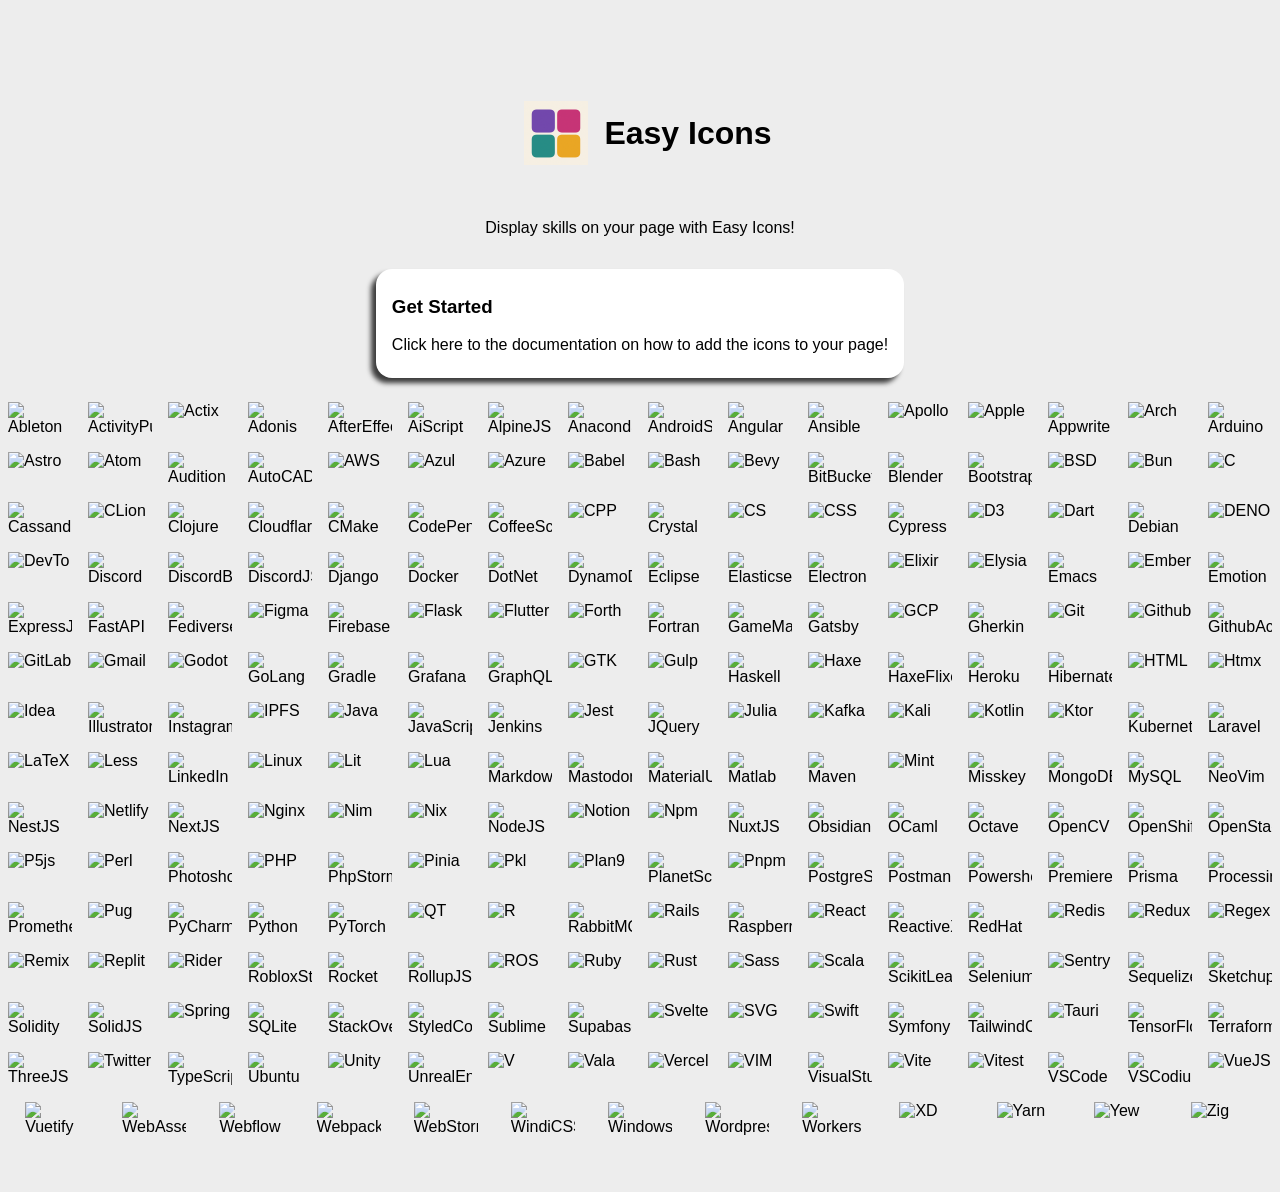
==== index.html @ ecbc7beb "Project update" ====
<!DOCTYPE html>
<html lang="en">
<head>
    <meta charset="UTF-8">
    <title>Easy Icons</title>
    <meta name="viewport" content="width=device-width, initial-scale=1.0">
    <link rel="icon" type="image/x-icon" href="logo.png">
    <link rel="stylesheet" href="style.css">
    <script src="displayIcons.js" defer></script>
</head>
<body>
<main>
    <h1><img src="logo.png" alt="">Easy Icons</h1>
    <p>Display skills on your page with Easy Icons!</p>
    <a href="https://github.com/xikodev/easy-icons">
        <div>
            <h3>Get Started</h3>
            <p>Click here to the documentation on how to add the icons to your page!</p>
        </div>
    </a>
    <section>
    </section>
</main>
</body>
</html>
---- style.css ----
html {
    height: 100vh;
}

body {
    background-color: #ededed;
    margin: 0;
    font-family: Verdana, sans-serif;
    font-size: 1em;
    height: 100%;
    box-sizing: border-box;
    overflow-x: hidden;
    display: flex;
    flex-direction: column;
    align-items: stretch;
}

main {
    margin: 5% 0;
    display: flex;
    flex-direction: column;
    align-items: center;
}

main div {
    background-color: #fff;
    border-radius: 1em;
    width: fit-content;
    padding: 0.5em 1em;
    box-shadow: -5px 5px 5px 0 rgba(0,0,0,0.75);
    margin: 1em;
    transition: all 0.3s
}

main div:hover {
    box-shadow: -10px 10px 5px 0 rgba(0,0,0,0.75);
    margin: 0.5em 1em 1.5em;
}

h1 {
    display: flex;
    align-items: center;
}

a {
    color: #000;
    text-decoration: none;
}

section {
    margin: 0 0 3em;
    display: flex;
    flex-wrap: wrap;
    justify-content: space-evenly;
}

img {
    width: 64px;
    margin: 0.5em;
}
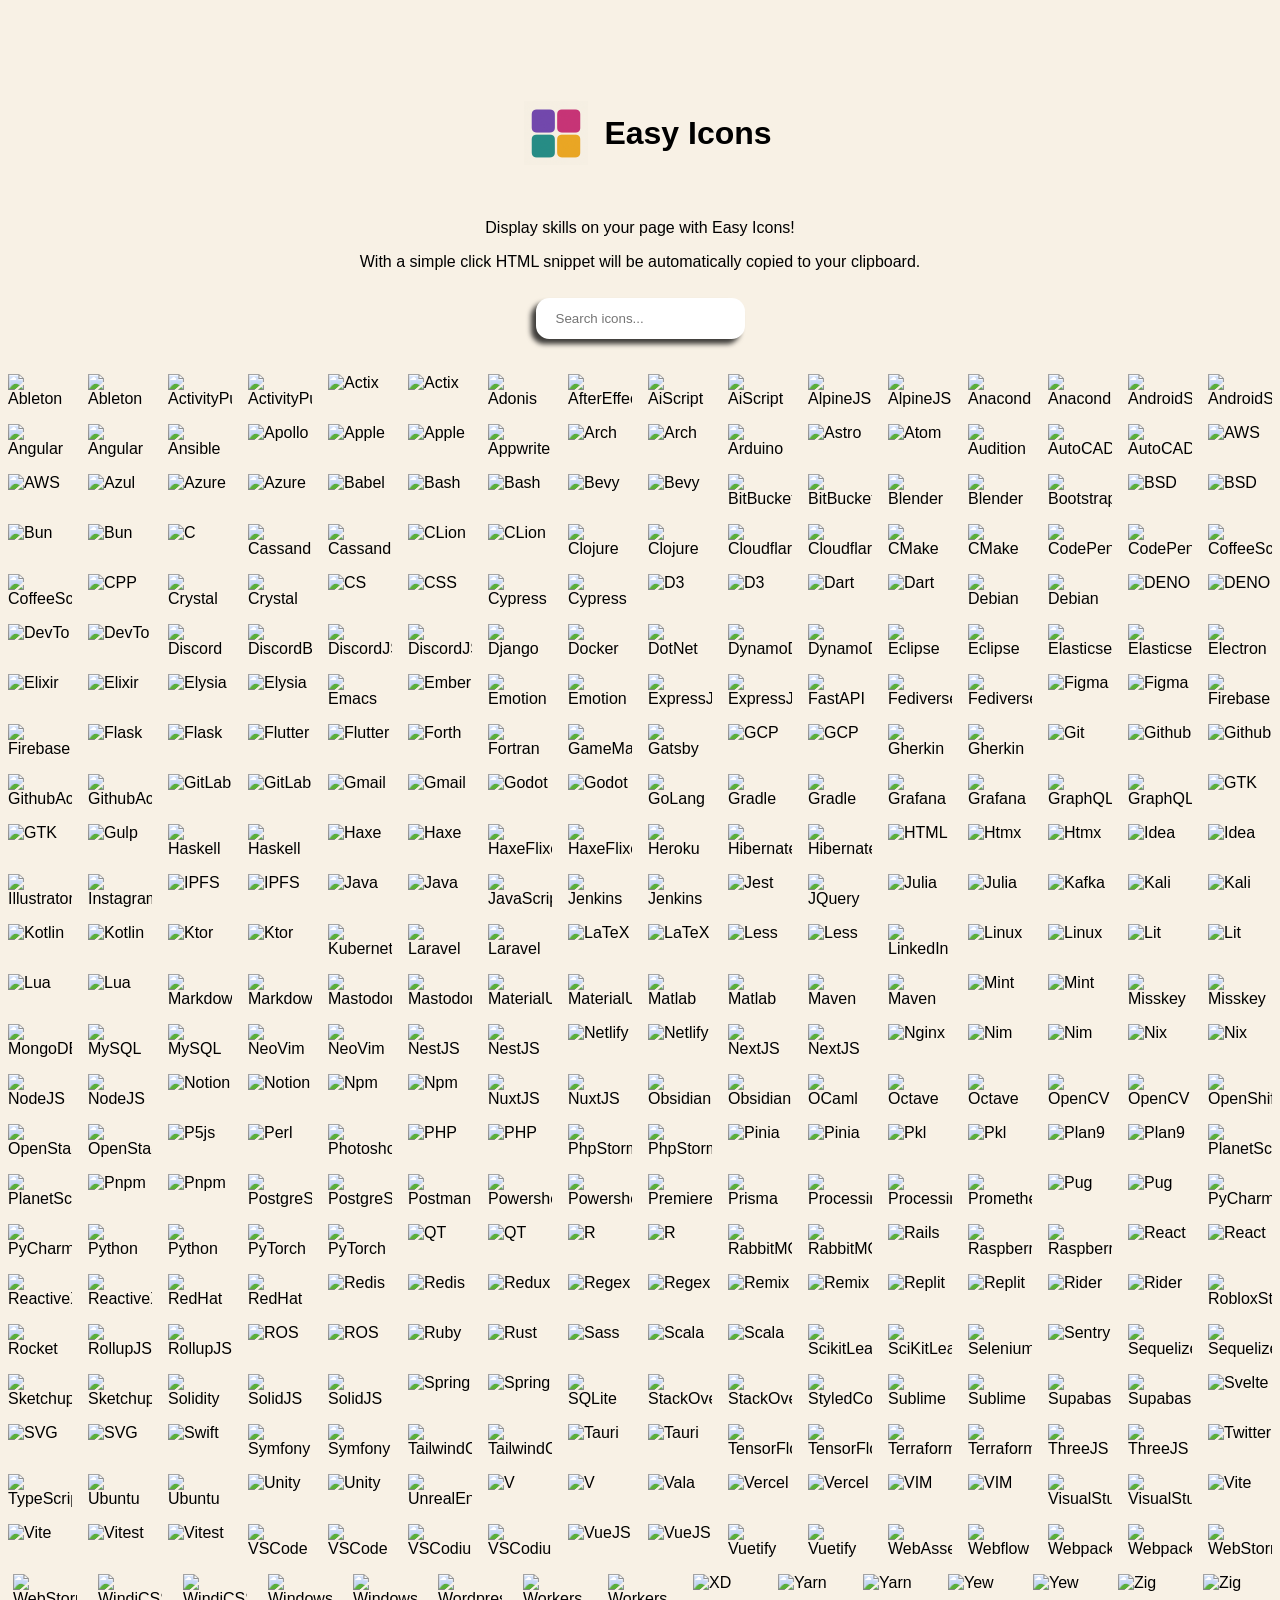
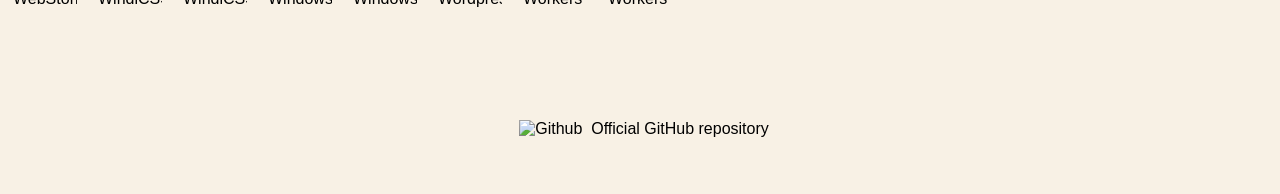
==== commit 9c5e130c: "Project update" ====
--- a/index.html
+++ b/index.html
@@ -11,15 +11,23 @@
 <body>
 <main>
     <h1><img src="logo.png" alt="">Easy Icons</h1>
-    <p>Display skills on your page with Easy Icons!</p>
-    <a href="https://github.com/xikodev/easy-icons">
-        <div>
-            <h3>Get Started</h3>
-            <p>Click here to the documentation on how to add the icons to your page!</p>
-        </div>
-    </a>
+    <p>
+        Display skills on your page with Easy Icons!
+    </p>
+
+    <label for="iconSearch">
+        With a simple click HTML snippet will be automatically copied to your clipboard.
+    </label>
+    <input type="text" id="iconSearch" placeholder="Search icons...">
+
     <section>
     </section>
 </main>
+<footer>
+    <a href="https://github.com/xikodev/easy-icons">
+        <img src="https://easyicons.xyz/icons/Github-Dark.svg" alt="Github" width="48px">
+        Official GitHub repository
+    </a>
+</footer>
 </body>
 </html>
--- a/style.css
+++ b/style.css
@@ -3,7 +3,7 @@
 }
 
 body {
-    background-color: #ededed;
+    background-color: #F8F1E5;
     margin: 0;
     font-family: Verdana, sans-serif;
     font-size: 1em;
@@ -16,25 +16,31 @@
 }
 
 main {
-    margin: 5% 0;
+    margin: 5% 0 0;
     display: flex;
     flex-direction: column;
     align-items: center;
 }
 
-main div {
+input {
     background-color: #fff;
     border-radius: 1em;
-    width: fit-content;
-    padding: 0.5em 1em;
+    border: none;
+    padding: 1em 1.5em;
     box-shadow: -5px 5px 5px 0 rgba(0,0,0,0.75);
-    margin: 1em;
+    margin: 2em;
     transition: all 0.3s
 }
 
-main div:hover {
-    box-shadow: -10px 10px 5px 0 rgba(0,0,0,0.75);
-    margin: 0.5em 1em 1.5em;
+input:hover {
+    padding: 1em 2em;
+}
+
+input:focus {
+    border: none;
+    outline: none;
+    padding: 1.5em 2em;
+    margin: 1.5em 2em;
 }
 
 h1 {
@@ -58,3 +64,18 @@
     width: 64px;
     margin: 0.5em;
 }
+
+footer {
+    width: calc(100% - 6em);
+    padding: 3em;
+    display: flex;
+    justify-content: center;
+    align-items: center;
+    margin-top: auto;
+}
+
+footer a {
+    display: flex;
+    justify-content: center;
+    align-items: center;
+}
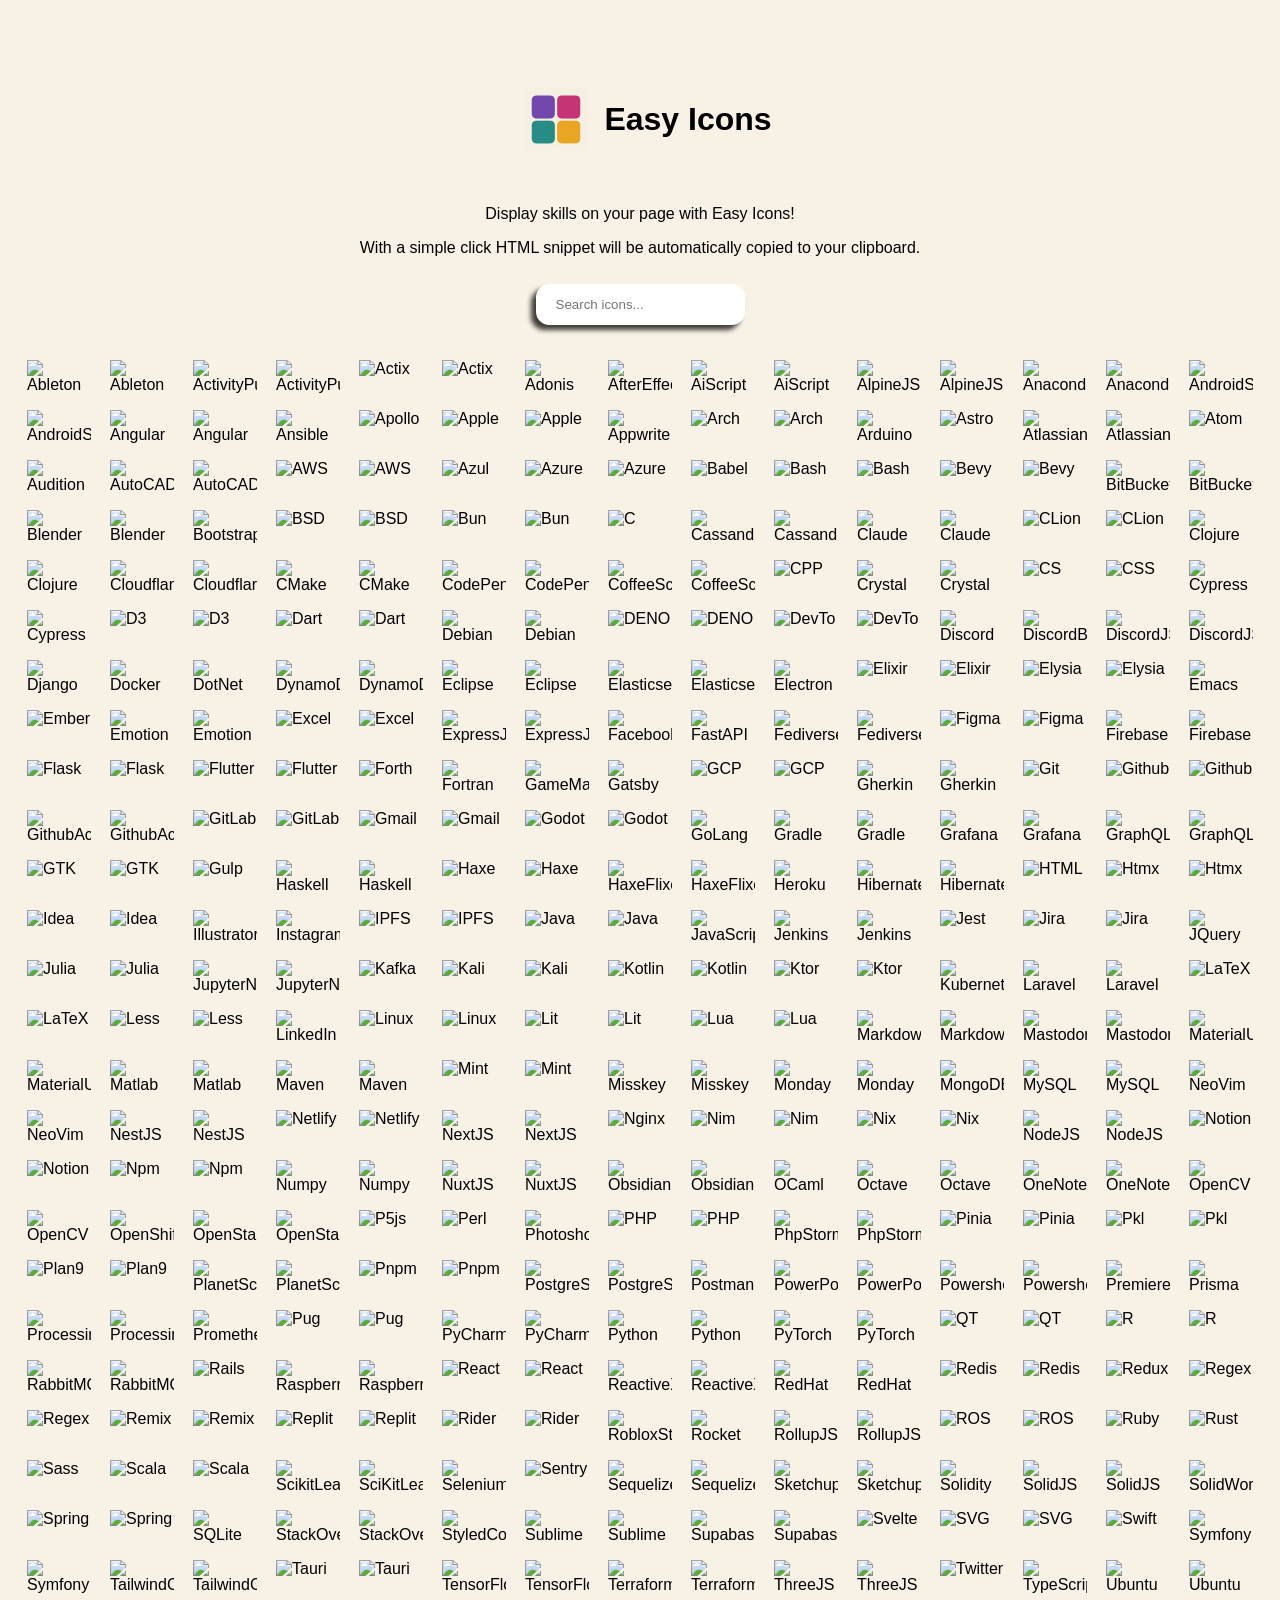
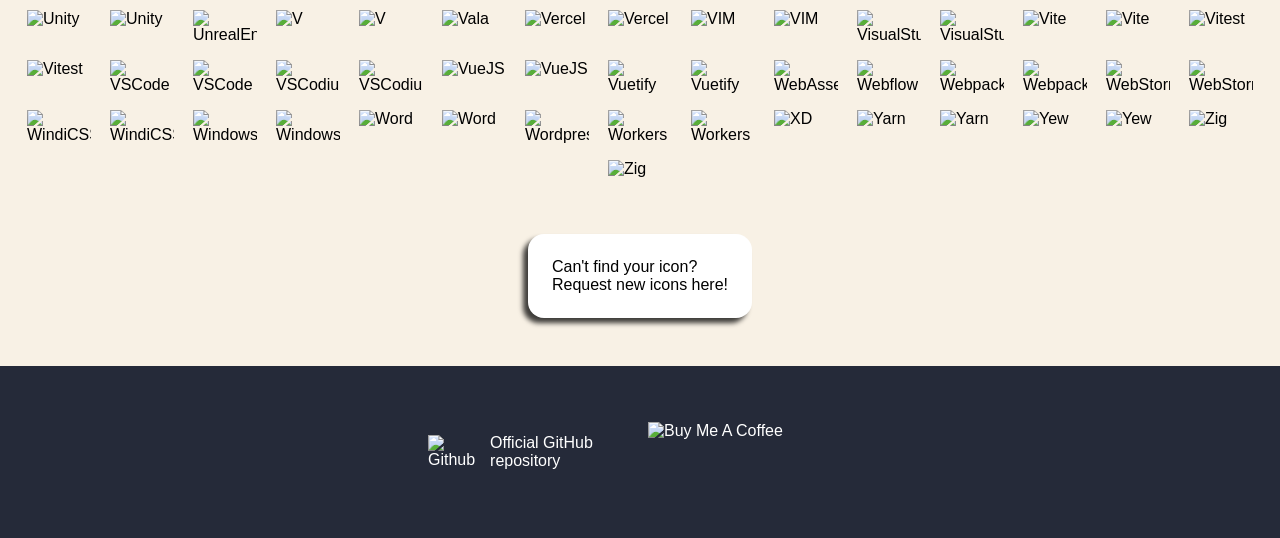
==== commit b5fe0569: "Better copy" ====
--- a/index.html
+++ b/index.html
@@ -10,6 +10,10 @@
 </head>
 <body>
 <main>
+    <div id="alert">
+        <p>Icon copied to clipboard!</p>
+    </div>
+
     <h1><img src="logo.png" alt="">Easy Icons</h1>
     <p>
         Display skills on your page with Easy Icons!
@@ -22,12 +26,19 @@
 
     <section>
     </section>
+
+    <a target="_blank" href="https://github.com/xikodev/easy-icons/issues/new?template=icon-request.md">
+        Can't find your icon?
+        <br>
+        Request new icons here!
+    </a>
 </main>
 <footer>
     <a href="https://github.com/xikodev/easy-icons">
         <img src="https://easyicons.xyz/icons/Github-Dark.svg" alt="Github" width="48px">
         Official GitHub repository
     </a>
+    <a href="https://www.buymeacoffee.com/xikodev" target="_blank"><img src="https://cdn.buymeacoffee.com/buttons/v2/default-yellow.png" alt="Buy Me A Coffee" style="height: 60px !important;width: 217px !important;" ></a>
 </footer>
 </body>
 </html>
--- a/style.css
+++ b/style.css
@@ -16,7 +16,7 @@
 }
 
 main {
-    margin: 5% 0 0;
+    margin: 0 1em 0;
     display: flex;
     flex-direction: column;
     align-items: center;
@@ -29,7 +29,7 @@
     padding: 1em 1.5em;
     box-shadow: -5px 5px 5px 0 rgba(0,0,0,0.75);
     margin: 2em;
-    transition: all 0.3s
+    transition: all 0.3s;
 }
 
 input:hover {
@@ -48,11 +48,6 @@
     align-items: center;
 }
 
-a {
-    color: #000;
-    text-decoration: none;
-}
-
 section {
     margin: 0 0 3em;
     display: flex;
@@ -65,7 +60,33 @@
     margin: 0.5em;
 }
 
+main a {
+    background-color: #fff;
+    padding: 1.5em 1.5em;
+    border-radius: 1em;
+    box-shadow: -5px 5px 5px 0 rgba(0,0,0,0.75);
+    color: #000;
+    text-decoration: none;
+    transition: all 0.3s;
+    margin-bottom: 3em;
+}
+
+main a:hover {
+    padding: 1.5em 2em;
+}
+
+main div#alert {
+    width: calc(100% + 2em);
+    background-color: #91ff69;
+    opacity: 0;
+}
+
+main div#alert p {
+    margin: 1em;
+}
+
 footer {
+    background-color: #252A39;
     width: calc(100% - 6em);
     padding: 3em;
     display: flex;
@@ -75,6 +96,9 @@
 }
 
 footer a {
+    text-decoration: none;
+    max-width: 220px;
+    color: #fff;
     display: flex;
     justify-content: center;
     align-items: center;
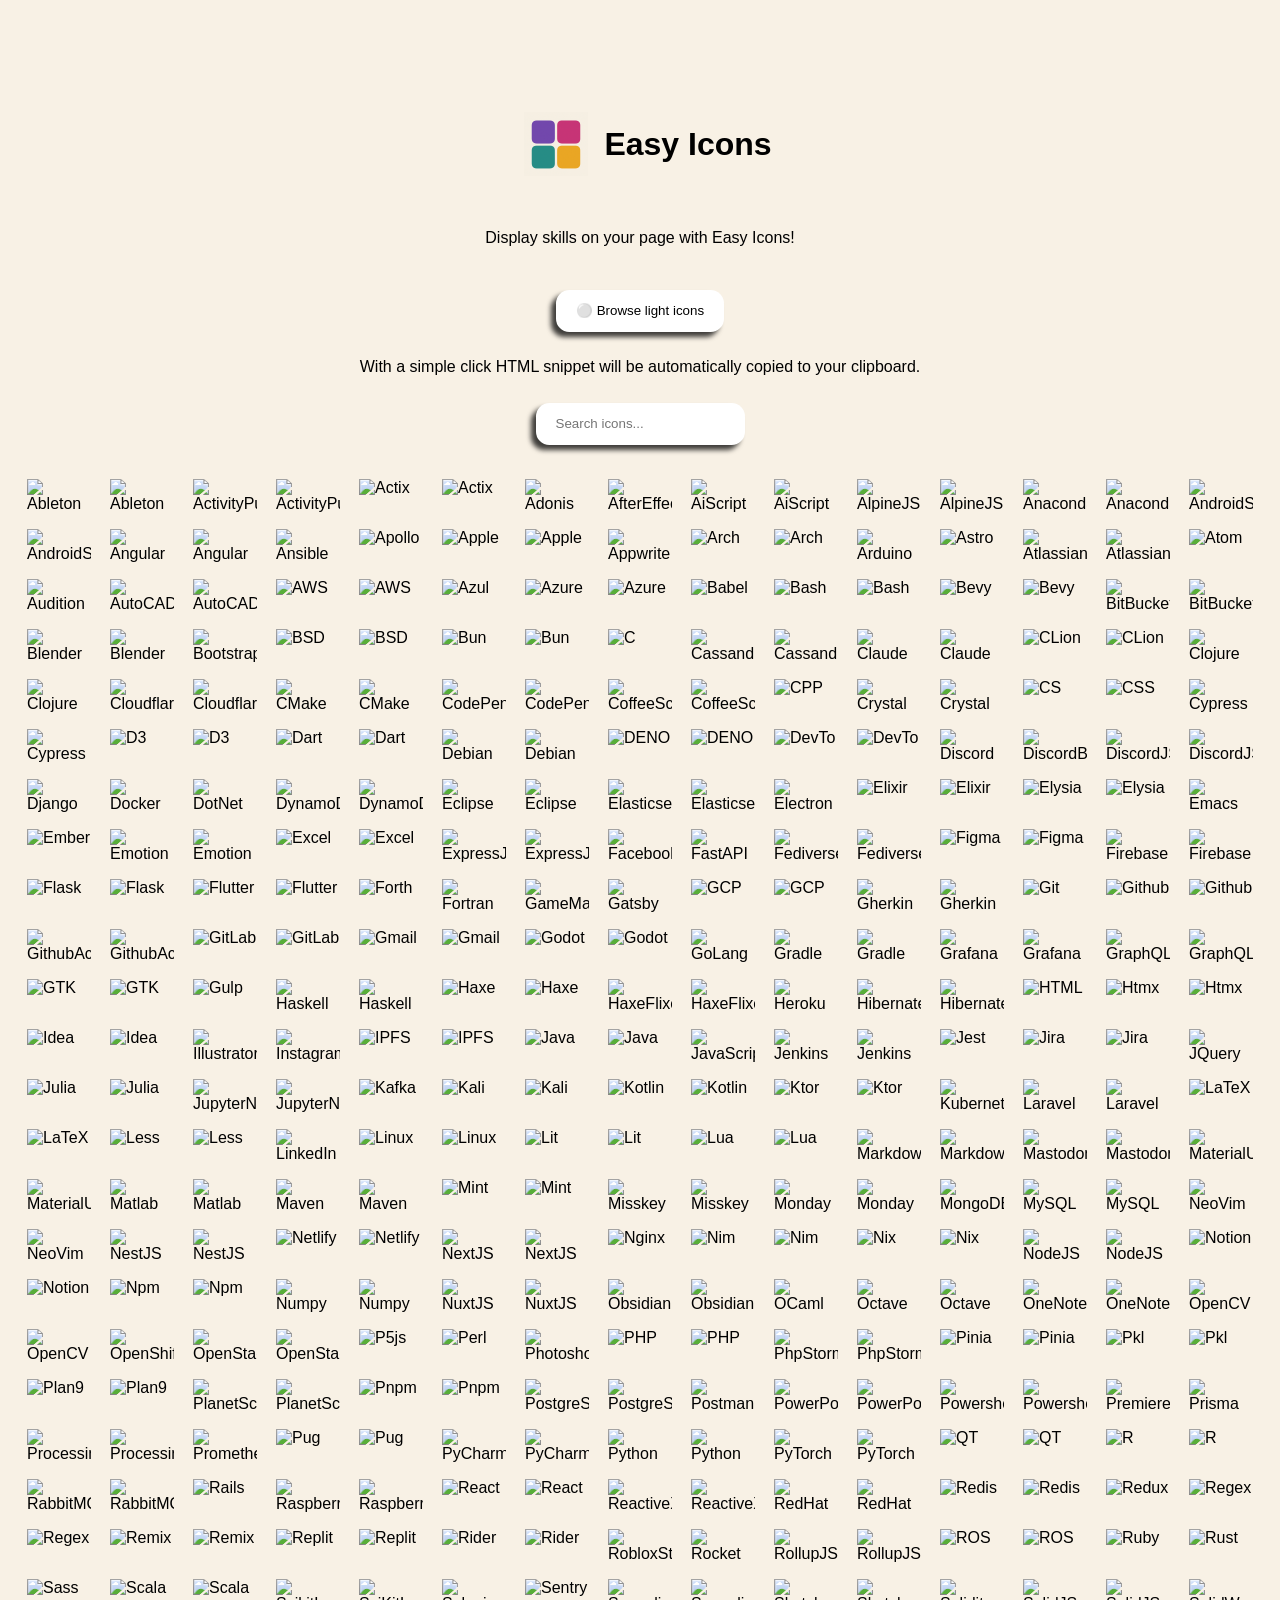
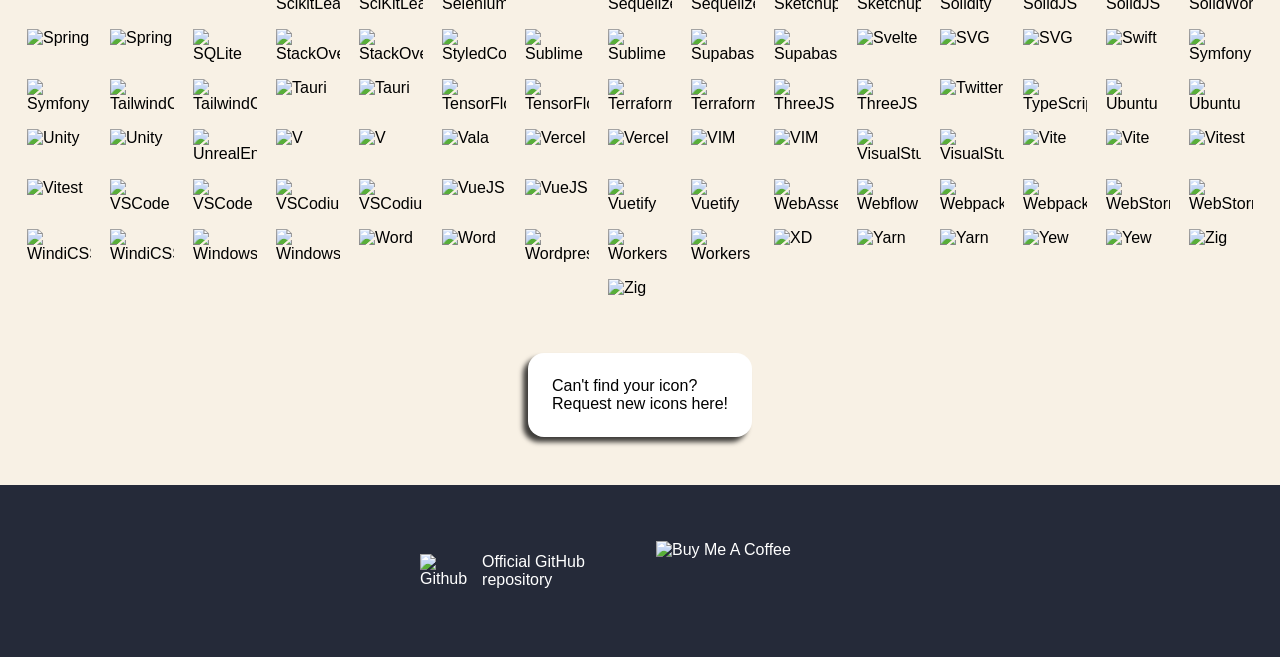
==== commit fbe1b2ea: "Light Dark mode" ====
--- a/index.html
+++ b/index.html
@@ -18,6 +18,11 @@
     <p>
         Display skills on your page with Easy Icons!
     </p>
+
+    <button id="themeToggle">
+        ⚪ Browse light icons
+    </button>
+
 
     <label for="iconSearch">
         With a simple click HTML snippet will be automatically copied to your clipboard.
--- a/style.css
+++ b/style.css
@@ -1,9 +1,20 @@
+:root {
+    --bg-color: #F8F1E5;
+    --text-color: #000;
+}
+
+[data-theme="dark"] {
+    --bg-color: #252A39;
+    --text-color: #fff;
+}
+
 html {
     height: 100vh;
 }
 
 body {
-    background-color: #F8F1E5;
+    background-color: var(--bg-color);
+    color: var(--text-color);
     margin: 0;
     font-family: Verdana, sans-serif;
     font-size: 1em;
@@ -13,6 +24,7 @@
     display: flex;
     flex-direction: column;
     align-items: stretch;
+    transition: background-color 0.3s ease, color 0.3s ease;
 }
 
 main {
@@ -22,7 +34,15 @@
     align-items: center;
 }
 
-input {
+button {
+    cursor: pointer;
+}
+
+label {
+    pointer-events: none;
+}
+
+input, button {
     background-color: #fff;
     border-radius: 1em;
     border: none;
@@ -32,7 +52,7 @@
     transition: all 0.3s;
 }
 
-input:hover {
+input:hover, button:hover {
     padding: 1em 2em;
 }
 
@@ -44,6 +64,7 @@
 }
 
 h1 {
+    margin-top: 3em;
     display: flex;
     align-items: center;
 }
@@ -77,12 +98,13 @@
 
 main div#alert {
     width: calc(100% + 2em);
+    position: fixed;
     background-color: #91ff69;
     opacity: 0;
 }
 
 main div#alert p {
-    margin: 1em;
+    margin: 1em 2em;
 }
 
 footer {
@@ -92,12 +114,14 @@
     display: flex;
     justify-content: center;
     align-items: center;
+    flex-wrap: wrap;
     margin-top: auto;
 }
 
 footer a {
     text-decoration: none;
     max-width: 220px;
+    margin: 0 0.5em;
     color: #fff;
     display: flex;
     justify-content: center;
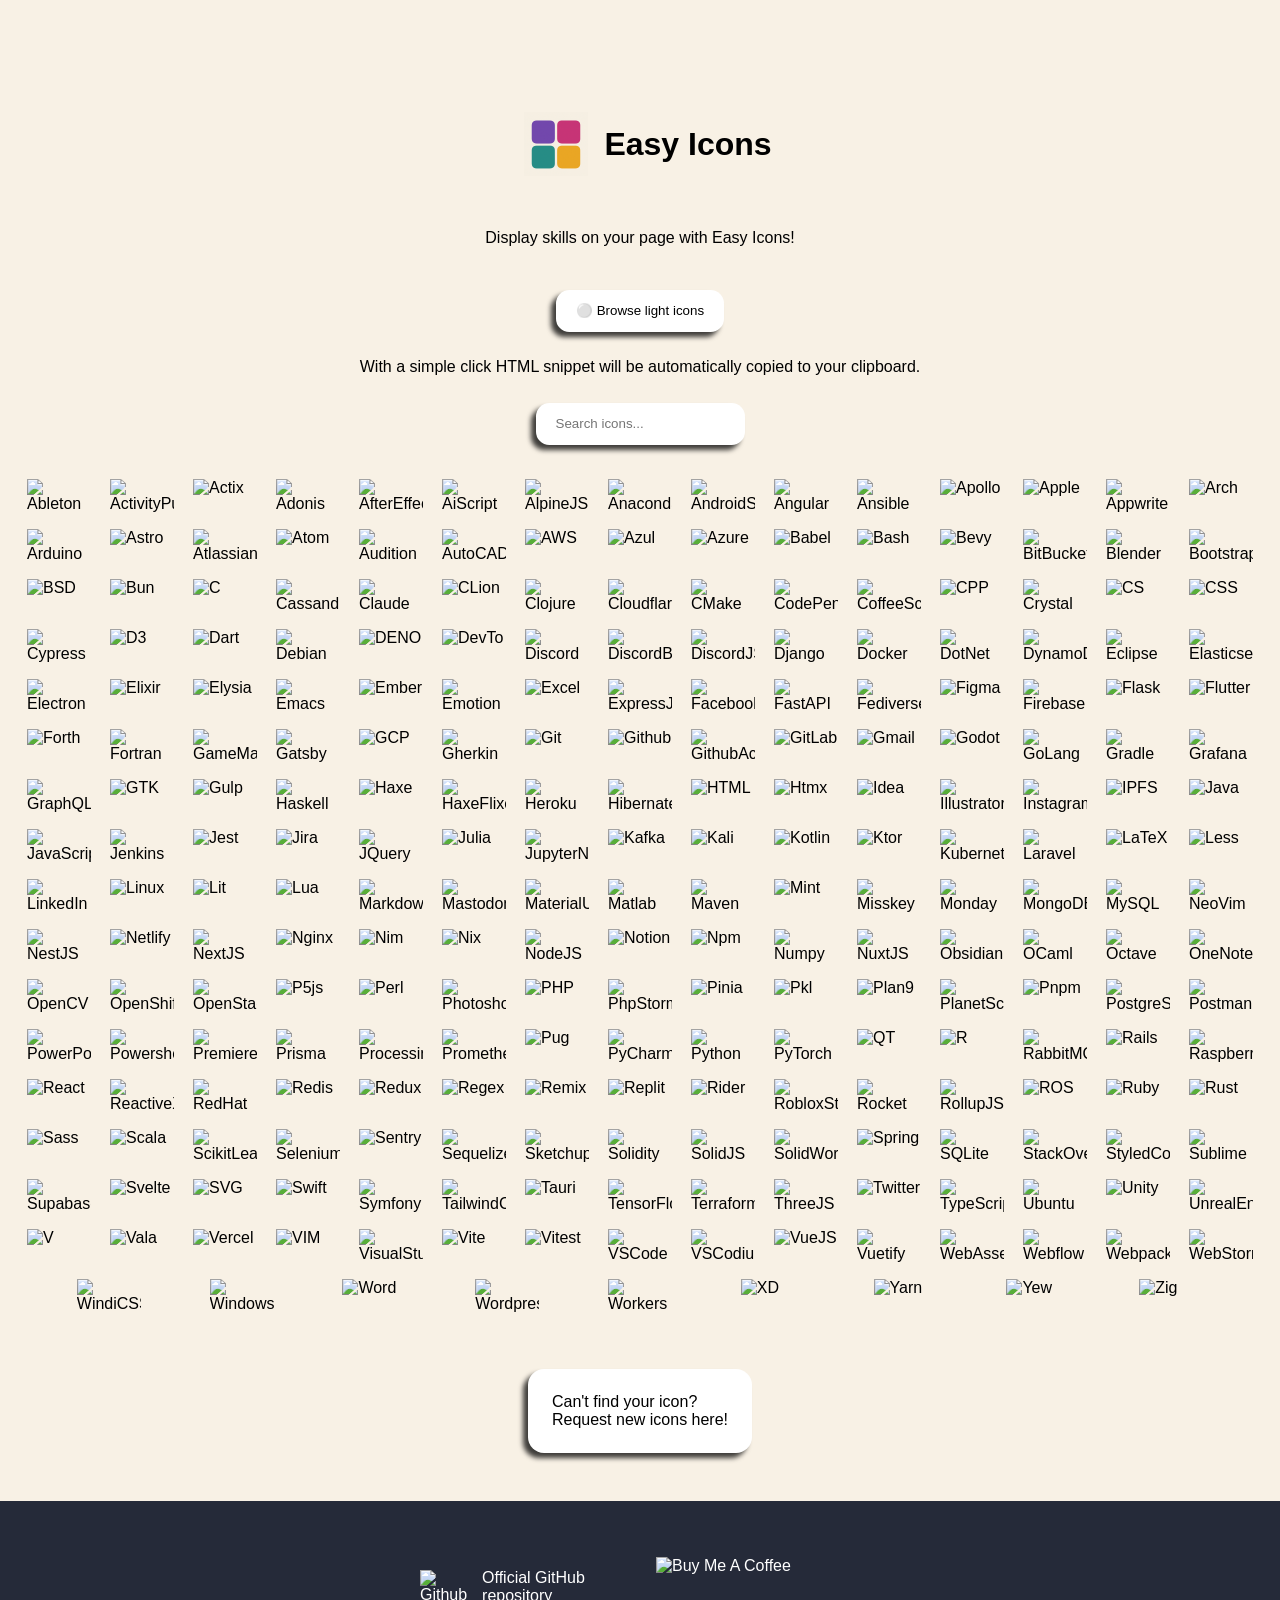
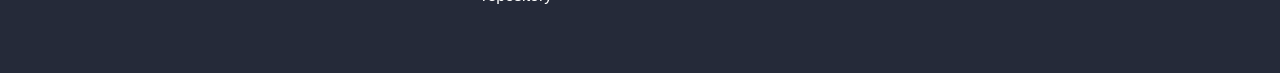
==== commit 5cc945a9: "SEO Optimization" ====
--- a/index.html
+++ b/index.html
@@ -2,9 +2,15 @@
 <html lang="en">
 <head>
     <meta charset="UTF-8">
-    <title>Easy Icons</title>
+    <title>Easy Icons - Free icons for websites</title>
     <meta name="viewport" content="width=device-width, initial-scale=1.0">
-    <link rel="icon" type="image/x-icon" href="logo.png">
+    <meta name="description" content="Display skills on your page with Easy Icons!">
+    <meta name="keywords" content="free icons, svg icons, web icons, app icons, EasyIcons">
+
+
+    <link rel="icon" type="image/x-icon" href="favicon.ico">
+    <link rel="canonical" href="https://easyicons.xyz">
+
     <link rel="stylesheet" href="style.css">
     <script src="displayIcons.js" defer></script>
 </head>
@@ -14,7 +20,7 @@
         <p>Icon copied to clipboard!</p>
     </div>
 
-    <h1><img src="logo.png" alt="">Easy Icons</h1>
+    <h1><img src="favicon.ico" alt="">Easy Icons</h1>
     <p>
         Display skills on your page with Easy Icons!
     </p>
